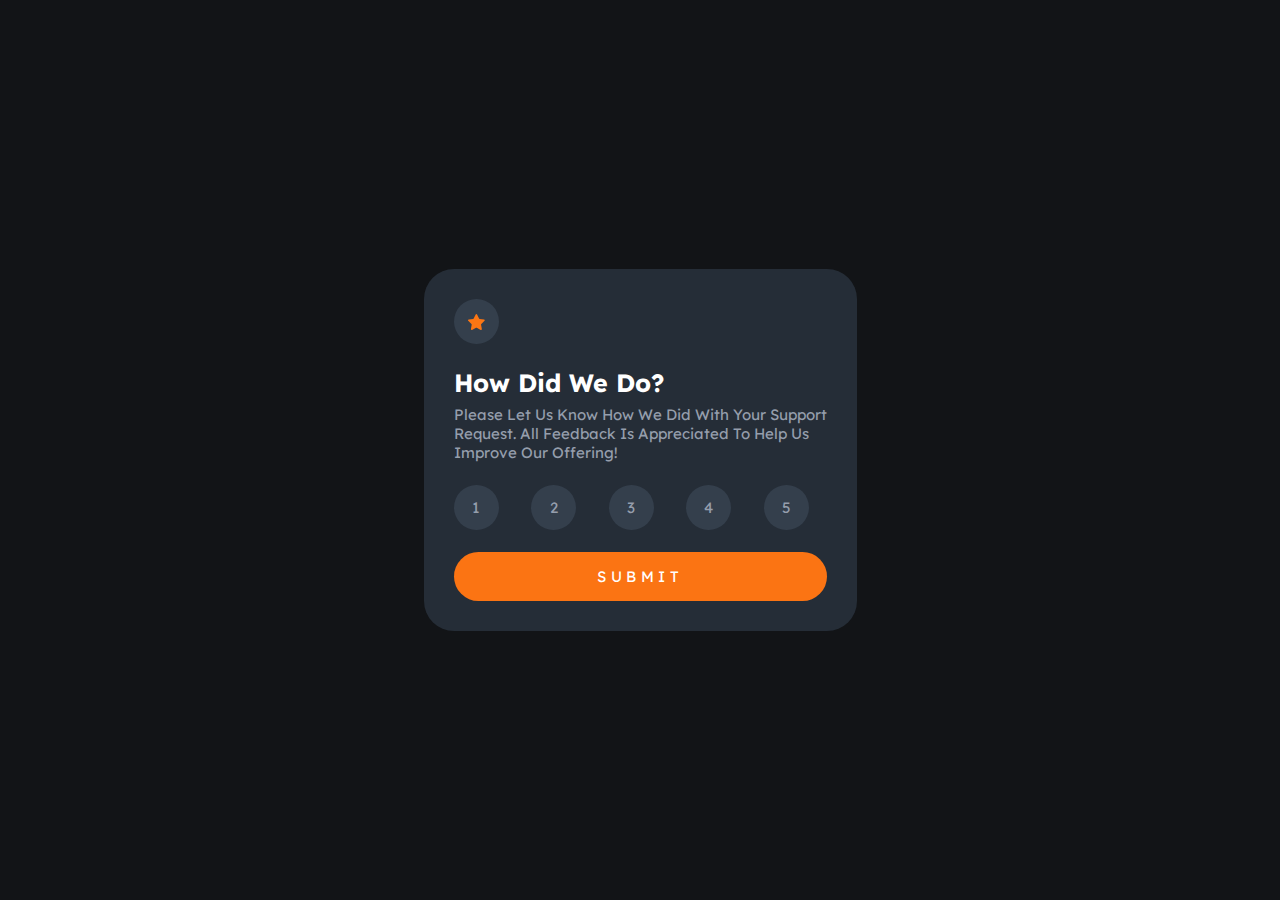
==== your_state/index.html @ c5b820c5 "added a new page and some comments" ====
<!--Codes By Mahdi Tasha-->
<!--A Challenge In https://www.frontendmentor.com-->
<!doctype html>
<html lang="en">
<head>
    <!--A Meta Tag For Setting Character Sets To 'UTF-8'-->
    <meta charset="UTF-8">
    <!--A Meta Tag For Responsiveness-->
    <meta name="viewport" content="width=device-width, user-scalable=no, initial-scale=1.0, maximum-scale=1.0, minimum-scale=1.0">
    <!--A Meta Tag For Browser Refresh-->
    <meta http-equiv="X-UA-Compatible" content="ie=edge">
    <!--Description Meta Tag For Seo Performance-->
    <meta name="description" content="A Challenge From frontendmentor.com Website Made By Mahdi Tasha">
    <!--Keywords Meta Tag For Seo Performance-->
    <meta name="keywords" content="Component, Rating, frontendmentor, challenge, front-end">
    <!--Theme Color Of Page-->
    <meta name="theme-color" content="hsl(216, 12%, 8%)"/>
    <!--Icon Of Page-->
    <link rel="shortcut icon" href="../src/img/logo.png">
    <!--Linking Our Css File-->
    <link rel="stylesheet" href="../src/style.css">
    <!--Linking Google Font-->
    <link rel="preconnect" href="https://fonts.googleapis.com">
    <link rel="preconnect" href="https://fonts.gstatic.com" crossorigin>
    <link href="https://fonts.googleapis.com/css2?family=Lexend+Deca:wght@300;400;600;800&display=swap" rel="stylesheet">
    <!--Title Of Page-->
    <title>Interactive Rating Component By Mahdi Tasha</title>
</head>
<body>
<!--Structure Of Page Goes Here-->
<div class="rating-component">
    <!--Top Side Icon-->
    <div class="rating-component--top-side-icon"><img class="rating-component--top-side-icon--img" src="../src/img/icon-star.svg" alt="Star Icon"></div>
    <h1 class="rating-component--title">How Did We Do?</h1>
    <p class="rating-component--paragraph">
        Please Let Us Know How We Did With Your Support <br>
        Request. All Feedback Is Appreciated To Help Us <br>
        Improve Our Offering!
    </p>
    <div class="rating-component--rate-btns-holder">
        <button type="button" id="rate-btn-1" class="rating-component--rate-btns-holder--btn">1</button>
        <button type="button" id="rate-btn-2" class="rating-component--rate-btns-holder--btn">2</button>
        <button type="button" id="rate-btn-3" class="rating-component--rate-btns-holder--btn">3</button>
        <button type="button" id="rate-btn-4" class="rating-component--rate-btns-holder--btn">4</button>
        <button type="button" id="rate-btn-5" class="rating-component--rate-btns-holder--btn">5</button>
    </div>
    <a href="your_state/index.html"><button id="submit-btn" class="rating-component--submit-btn">SUBMIT</button></a>
</div>
<!--Linking Our Js File-->
<script src="../src/script.js"></script>
</body>
</html>
---- src/style.css ----
/*Codes By Mahdi Tasha*/
/*Variables*/
:root {
    /*sizes*/
    --font-size: 15px;
    /*Colors*/
    --orange: hsl(25, 97%, 53%);
    --White: hsl(0, 0%, 100%);
    --Light-Grey: hsl(217, 12%, 63%);
    --Medium-Grey: hsl(216, 12%, 54%);
    --Dark-Blue: hsl(213, 19%, 18%);
    --Very-Dark-Blue: hsl(216, 12%, 8%);
}

/*Resetting Default Styles*/
button {
    cursor: pointer;
    transition: .3s;
    border: none;
}

/*All Selector*/
* {
    padding: 0;
    margin: 0;
    box-sizing: border-box;
    font-family: 'Lexend Deca', sans-serif;
    font-size: var(--font-size);
}

/*Styles*/
body {
    background-color: var(--Very-Dark-Blue);
    min-height: 100vh;
    width: 100%;
    display: flex;
    justify-content: center;
    align-items: center;
    padding: 1rem;
}

.rating-component {
    padding: 2rem;
    border-radius: 2rem;
    background-color: var(--Dark-Blue);
}

.rating-component--top-side-icon {
    width: 3rem;
    height: 3rem;
    padding: .5rem;
    border-radius: 100%;
    background-color: hsl(213, 19%, 25%);
    display: flex;
    align-items: center;
    justify-content: center;
    margin-bottom: 1.5rem;
}

.rating-component--title {
    color: var(--White);
    font-size: 25px;
    margin-bottom: .5rem;
}

.rating-component--paragraph {
    color: var(--Light-Grey);
    margin-bottom: 1.5rem;
}

.rating-component--rate-btns-holder {
    margin-bottom: 1.5rem;
    display: grid;
    grid-template-columns: repeat(5, 1fr);
    gap: 1rem;
}

.rating-component--rate-btns-holder--btn {
    width: 3rem;
    height: 3rem;
    border-radius: 100%;
    background-color: hsl(213, 19%, 25%);
    color: var(--Light-Grey);
}

.rating-component--submit-btn {
    border-radius: 2rem;
    width: 100%;
    background-color: var(--orange);
    color: var(--White);
    padding: 1rem;
    letter-spacing: .5ch;
}

/*Hover And Active*/
.rating-component--rate-btns-holder--btn:hover {
    background-color: var(--Medium-Grey);
    color: var(--White);
}

.rating-component--rate-btns-holder--btn:active,
.rating-component--rate-btns-holder--btn.active{
    background-color: var(--orange);
    color: var(--White);
}

.rating-component--submit-btn:active {
    background-color: var(--White);
    color: var(--orange);
}

/*Media Querys*/
@media (max-width: 375px) {  .rating-component {width: 100%;}  }
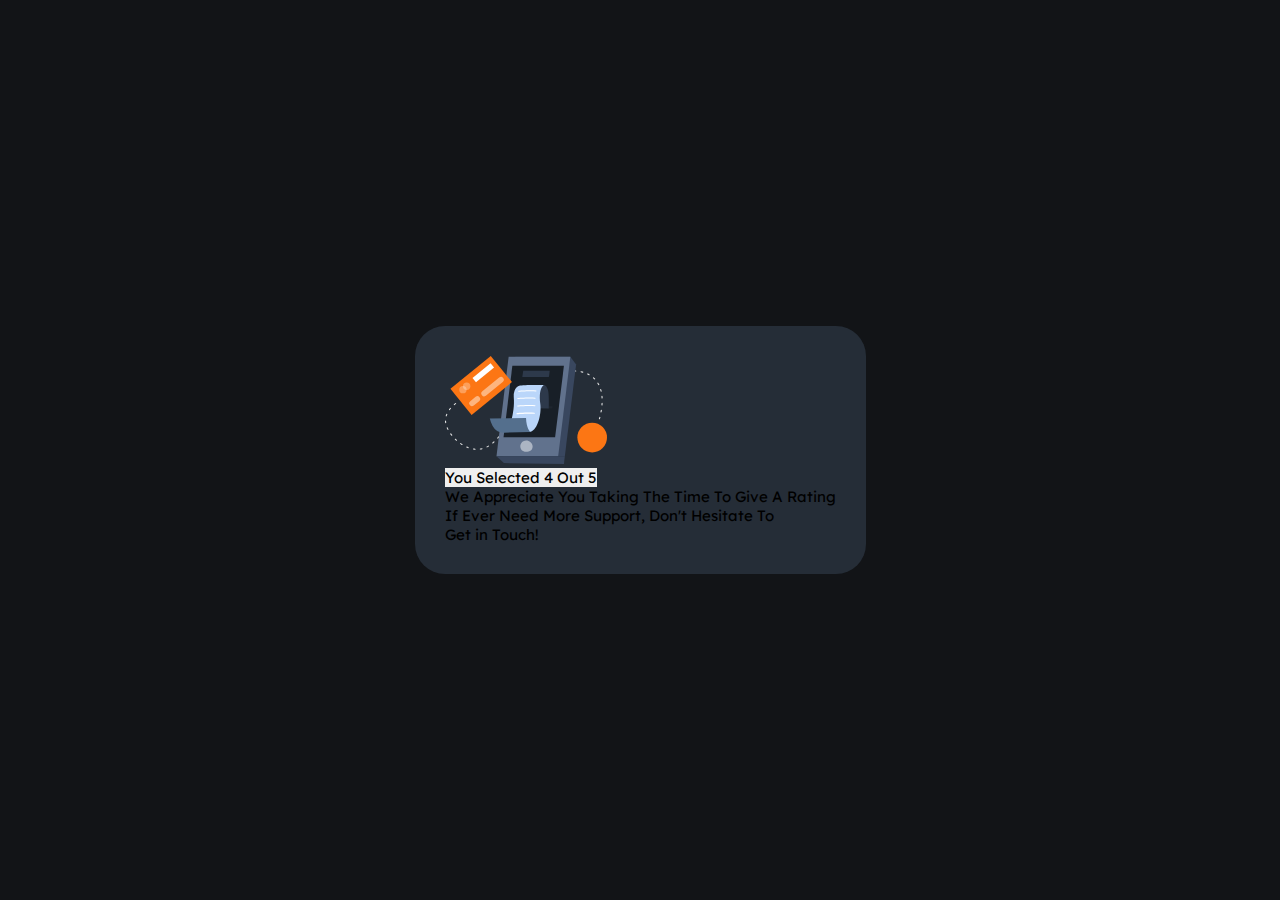
==== commit fd0dfd05: "created stucture of state page" ====
--- a/your_state/index.html
+++ b/your_state/index.html
@@ -29,24 +29,18 @@
 <body>
 <!--Structure Of Page Goes Here-->
 <div class="rating-component">
-    <!--Top Side Icon-->
-    <div class="rating-component--top-side-icon"><img class="rating-component--top-side-icon--img" src="../src/img/icon-star.svg" alt="Star Icon"></div>
-    <h1 class="rating-component--title">How Did We Do?</h1>
-    <p class="rating-component--paragraph">
-        Please Let Us Know How We Did With Your Support <br>
-        Request. All Feedback Is Appreciated To Help Us <br>
-        Improve Our Offering!
+    <!--Top Side Image-->
+    <div class="rating-component--top-side-image"><img src="../src/img/illustration-thank-you.svg" alt="Mobile Picture"></div>
+    <!--Top Side State-->
+    <div class="rating-component--top-side-state-btn-holder">
+        <button class="rating-component--top-side-state-btn">You Selected 4 Out 5</button>
+    </div>
+    <h1 class="rating-component--title-centred"></h1>
+    <p class="rating-component--paragraph-centred">
+        We Appreciate You Taking The Time To Give A Rating <br>
+        If Ever Need More Support, Don't Hesitate To <br>
+        Get in Touch!
     </p>
-    <div class="rating-component--rate-btns-holder">
-        <button type="button" id="rate-btn-1" class="rating-component--rate-btns-holder--btn">1</button>
-        <button type="button" id="rate-btn-2" class="rating-component--rate-btns-holder--btn">2</button>
-        <button type="button" id="rate-btn-3" class="rating-component--rate-btns-holder--btn">3</button>
-        <button type="button" id="rate-btn-4" class="rating-component--rate-btns-holder--btn">4</button>
-        <button type="button" id="rate-btn-5" class="rating-component--rate-btns-holder--btn">5</button>
-    </div>
-    <a href="your_state/index.html"><button id="submit-btn" class="rating-component--submit-btn">SUBMIT</button></a>
 </div>
-<!--Linking Our Js File-->
-<script src="../src/script.js"></script>
 </body>
 </html>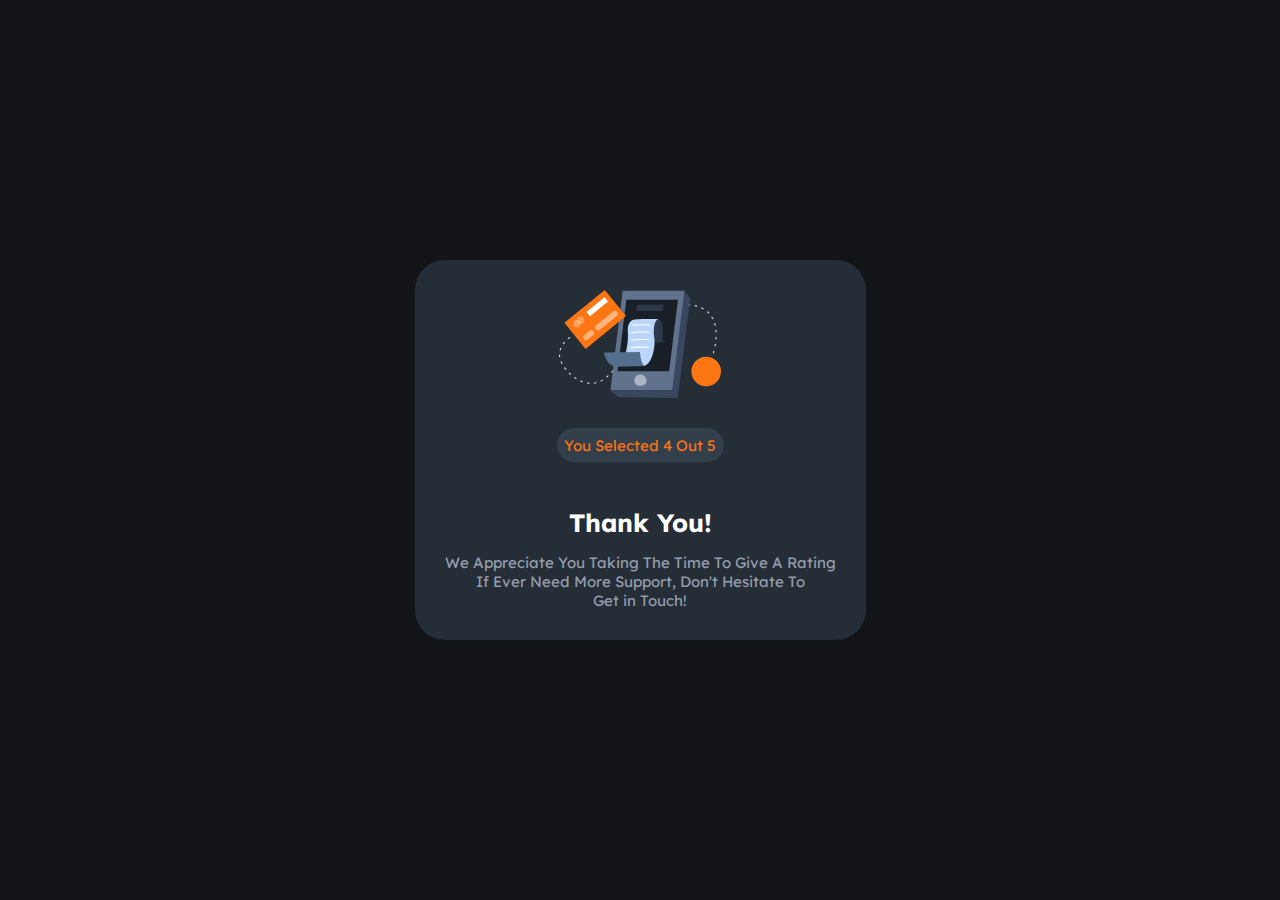
==== commit f4aa10c2: "added styles of state page" ====
--- a/your_state/index.html
+++ b/your_state/index.html
@@ -35,7 +35,7 @@
     <div class="rating-component--top-side-state-btn-holder">
         <button class="rating-component--top-side-state-btn">You Selected 4 Out 5</button>
     </div>
-    <h1 class="rating-component--title-centred"></h1>
+    <h1 class="rating-component--title-centred">Thank You!</h1>
     <p class="rating-component--paragraph-centred">
         We Appreciate You Taking The Time To Give A Rating <br>
         If Ever Need More Support, Don't Hesitate To <br>
--- a/src/style.css
+++ b/src/style.css
@@ -92,6 +92,37 @@
     letter-spacing: .5ch;
 }
 
+/*State Page*/
+.rating-component--top-side-image {margin-bottom: 2rem;}
+.rating-component--top-side-state-btn-holder {margin-bottom: 3rem;}
+.rating-component--top-side-image,
+.rating-component--top-side-state-btn-holder{
+    width: 100%;
+    display: flex;
+    justify-content: center;
+    align-items: center;
+}
+
+.rating-component--top-side-state-btn {
+    padding: .5rem;
+    border-radius: 2rem;
+    background-color: hsl(213, 19%, 25%);
+    color: var(--orange);
+    white-space: nowrap;
+}
+
+.rating-component--title-centred {
+    color: var(--White);
+    text-align: center;
+    font-size: 25px;
+    margin-bottom: 1rem;
+}
+
+.rating-component--paragraph-centred {
+    color: var(--Light-Grey);
+    text-align: center;
+}
+
 /*Hover And Active*/
 .rating-component--rate-btns-holder--btn:hover {
     background-color: var(--Medium-Grey);
@@ -107,7 +138,4 @@
 .rating-component--submit-btn:active {
     background-color: var(--White);
     color: var(--orange);
-}
-
-/*Media Querys*/
-@media (max-width: 375px) {  .rating-component {width: 100%;}  }+}